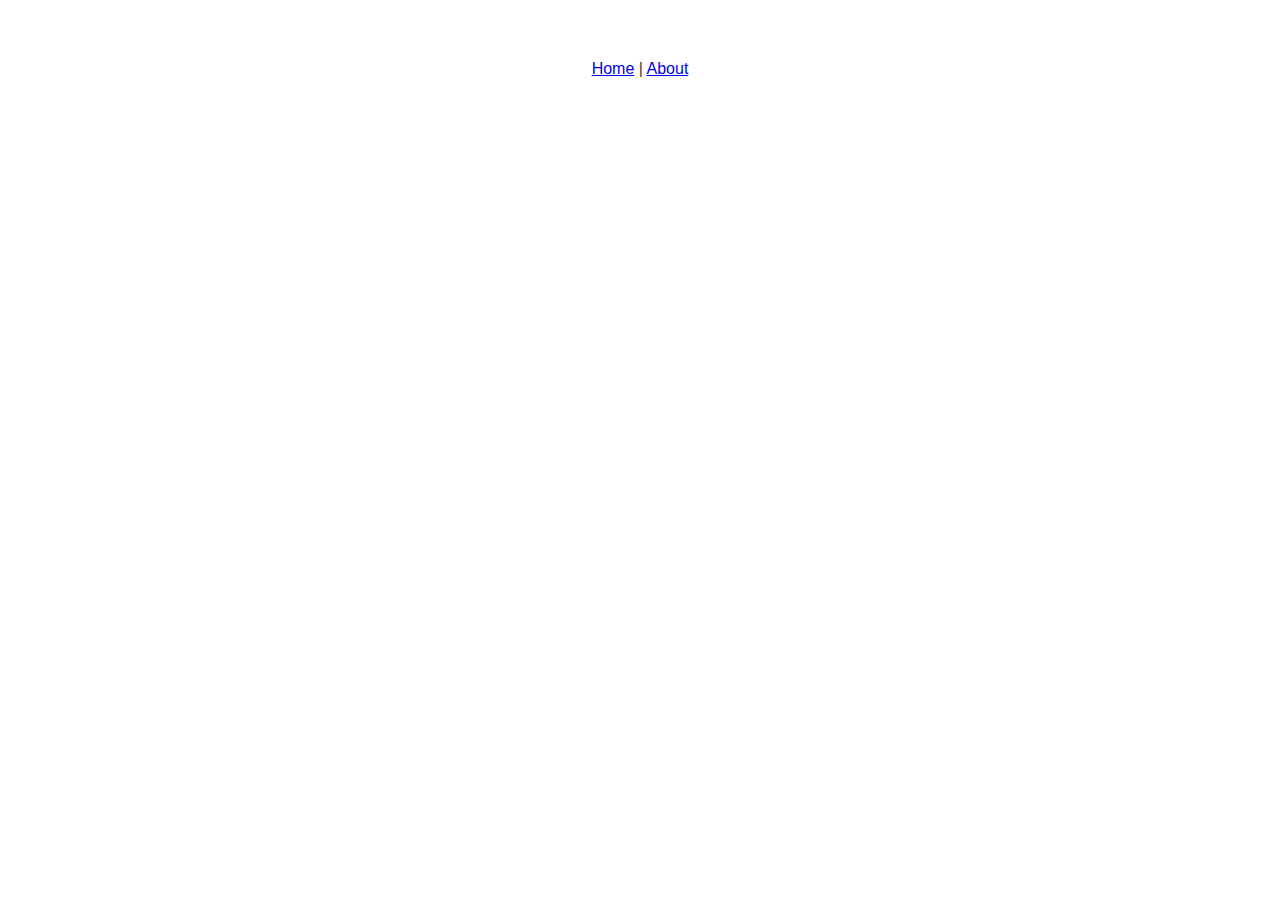
==== index.html @ b5266760 "" ====
﻿<!DOCTYPE html>
<html lang=en>
<head>
    <meta charset=utf-8>
    <meta http-equiv=X-UA-Compatible content="IE=edge">
    <meta name=viewport content="width=device-width,initial-scale=1"><!--[if IE]><link rel="icon" href="/favicon.ico"><![endif]-->
    <title>vue-pwa</title>
    <link href=/js/about.816a84da.js rel=prefetch>
    <link href=/css/app.07750eee.css rel=preload as=style>
    <link href=/js/app.791ff9b4.js rel=preload as=script>
    <link href=/js/chunk-vendors.366cff6e.js rel=preload as=script>
    <link href=/css/app.07750eee.css rel=stylesheet>
    <link rel=icon type=image/png sizes=32x32 href=/img/icons/favicon-32x32.png>
    <link rel=icon type=image/png sizes=16x16 href=/img/icons/favicon-16x16.png>
    <link rel=manifest href=/manifest.json>
    <meta name=theme-color content=#4DBA87>
    <meta name=apple-mobile-web-app-capable content=no>
    <meta name=apple-mobile-web-app-status-bar-style content=default>
    <meta name=apple-mobile-web-app-title content=vue-pwa>
    <link rel=apple-touch-icon href=/img/icons/apple-touch-icon-152x152.png>
    <link rel=mask-icon href=/img/icons/safari-pinned-tab.svg color=#4DBA87>
    <meta name=msapplication-TileImage content=/img/icons/msapplication-icon-144x144.png>
    <meta name=msapplication-TileColor content=#000000>
</head>
<body>
    <noscript><strong>We're sorry but vue-pwa doesn't work properly without JavaScript enabled. Please enable it to continue.</strong></noscript><div id=app></div>
    <script src=/js/chunk-vendors.366cff6e.js></script>
    <script src=/js/app.791ff9b4.js></script>
</body>
</html>
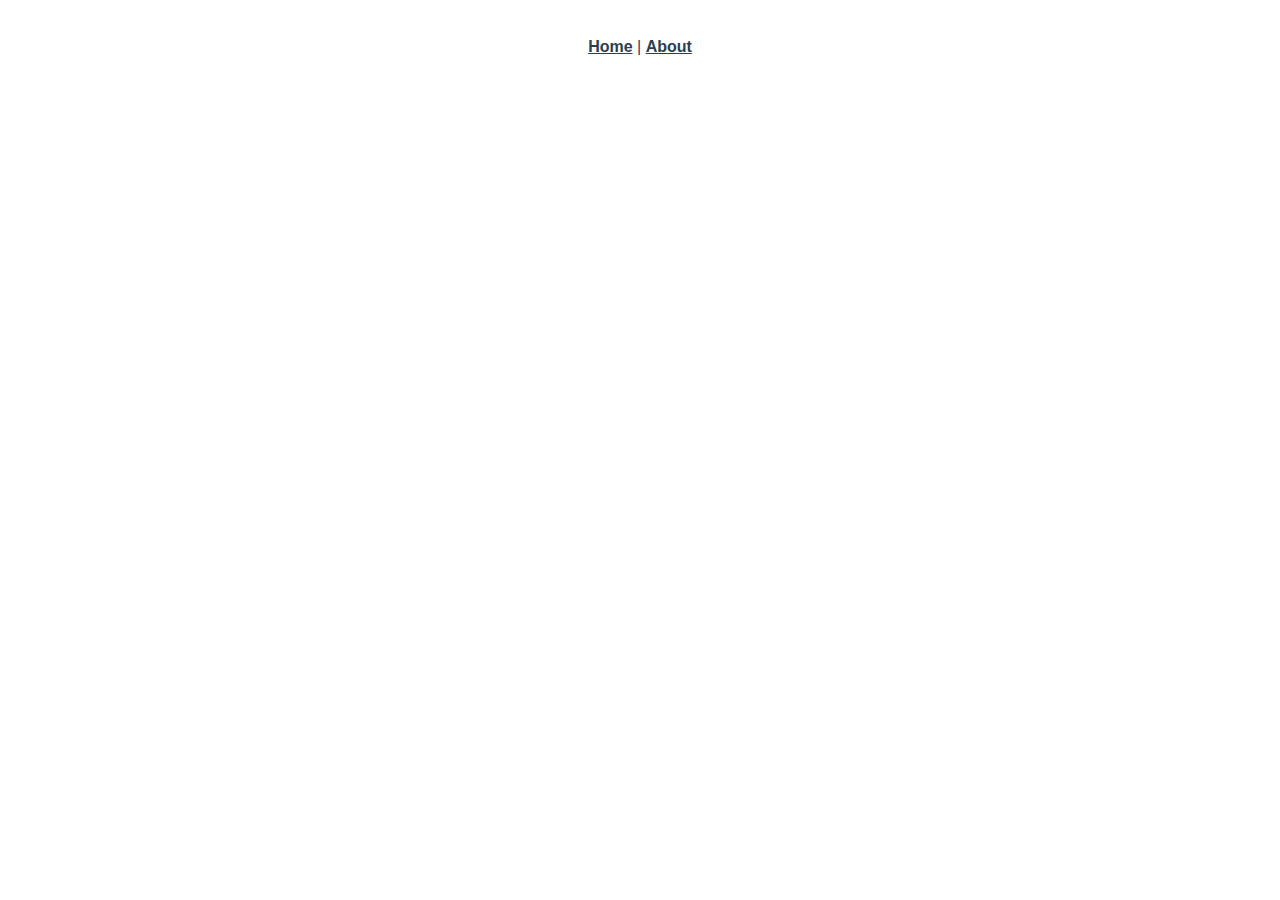
==== commit 45101fd1: "Enter" ====
--- a/index.html
+++ b/index.html
@@ -1,30 +1 @@
-﻿<!DOCTYPE html>
-<html lang=en>
-<head>
-    <meta charset=utf-8>
-    <meta http-equiv=X-UA-Compatible content="IE=edge">
-    <meta name=viewport content="width=device-width,initial-scale=1"><!--[if IE]><link rel="icon" href="/favicon.ico"><![endif]-->
-    <title>vue-pwa</title>
-    <link href=/js/about.816a84da.js rel=prefetch>
-    <link href=/css/app.07750eee.css rel=preload as=style>
-    <link href=/js/app.791ff9b4.js rel=preload as=script>
-    <link href=/js/chunk-vendors.366cff6e.js rel=preload as=script>
-    <link href=/css/app.07750eee.css rel=stylesheet>
-    <link rel=icon type=image/png sizes=32x32 href=/img/icons/favicon-32x32.png>
-    <link rel=icon type=image/png sizes=16x16 href=/img/icons/favicon-16x16.png>
-    <link rel=manifest href=/manifest.json>
-    <meta name=theme-color content=#4DBA87>
-    <meta name=apple-mobile-web-app-capable content=no>
-    <meta name=apple-mobile-web-app-status-bar-style content=default>
-    <meta name=apple-mobile-web-app-title content=vue-pwa>
-    <link rel=apple-touch-icon href=/img/icons/apple-touch-icon-152x152.png>
-    <link rel=mask-icon href=/img/icons/safari-pinned-tab.svg color=#4DBA87>
-    <meta name=msapplication-TileImage content=/img/icons/msapplication-icon-144x144.png>
-    <meta name=msapplication-TileColor content=#000000>
-</head>
-<body>
-    <noscript><strong>We're sorry but vue-pwa doesn't work properly without JavaScript enabled. Please enable it to continue.</strong></noscript><div id=app></div>
-    <script src=/js/chunk-vendors.366cff6e.js></script>
-    <script src=/js/app.791ff9b4.js></script>
-</body>
-</html>+<!DOCTYPE html><html lang=en><head><meta charset=utf-8><meta http-equiv=X-UA-Compatible content="IE=edge"><meta name=viewport content="width=device-width,initial-scale=1"><!--[if IE]><link rel="icon" href="favicon.ico"><![endif]--><title>vue-pwa</title><link href=js/about.594992fb.js rel=prefetch><link href=css/app.24459fb3.css rel=preload as=style><link href=js/app.ac1ef1a3.js rel=preload as=script><link href=js/chunk-vendors.366cff6e.js rel=preload as=script><link href=css/app.24459fb3.css rel=stylesheet><link rel=icon type=image/png sizes=32x32 href=img/icons/favicon-32x32.png><link rel=icon type=image/png sizes=16x16 href=img/icons/favicon-16x16.png><link rel=manifest href=manifest.json><meta name=theme-color content=#4DBA87><meta name=apple-mobile-web-app-capable content=no><meta name=apple-mobile-web-app-status-bar-style content=default><meta name=apple-mobile-web-app-title content=vue-pwa><link rel=apple-touch-icon href=img/icons/apple-touch-icon-152x152.png><link rel=mask-icon href=img/icons/safari-pinned-tab.svg color=#4DBA87><meta name=msapplication-TileImage content=img/icons/msapplication-icon-144x144.png><meta name=msapplication-TileColor content=#000000></head><body><noscript><strong>We're sorry but vue-pwa doesn't work properly without JavaScript enabled. Please enable it to continue.</strong></noscript><div id=app></div><script src=js/chunk-vendors.366cff6e.js></script><script src=js/app.ac1ef1a3.js></script></body></html>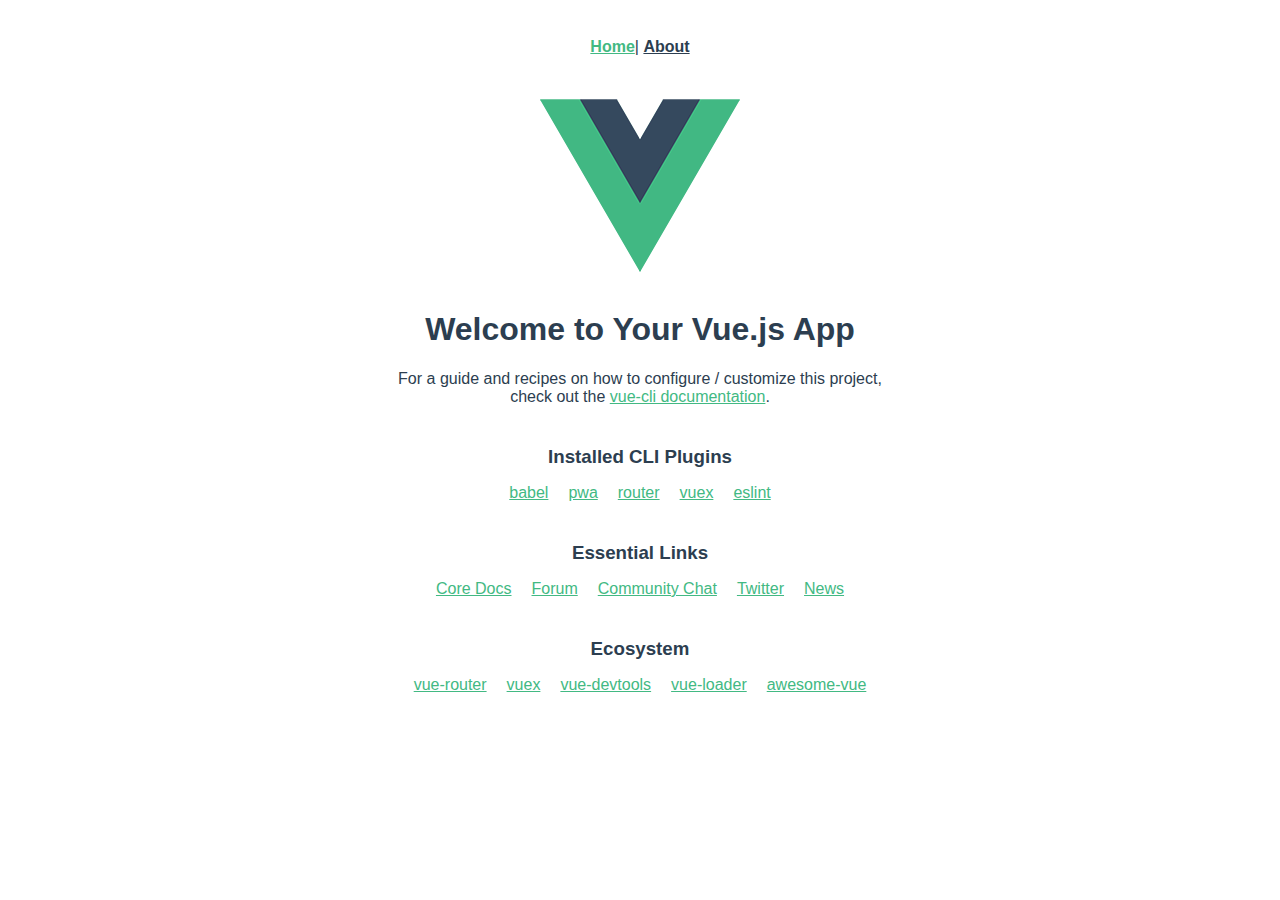
==== commit 08838fa2: "hash路由" ====
--- a/index.html
+++ b/index.html
@@ -1 +1 @@
-<!DOCTYPE html><html lang=en><head><meta charset=utf-8><meta http-equiv=X-UA-Compatible content="IE=edge"><meta name=viewport content="width=device-width,initial-scale=1"><!--[if IE]><link rel="icon" href="favicon.ico"><![endif]--><title>vue-pwa</title><link href=js/about.594992fb.js rel=prefetch><link href=css/app.24459fb3.css rel=preload as=style><link href=js/app.ac1ef1a3.js rel=preload as=script><link href=js/chunk-vendors.366cff6e.js rel=preload as=script><link href=css/app.24459fb3.css rel=stylesheet><link rel=icon type=image/png sizes=32x32 href=img/icons/favicon-32x32.png><link rel=icon type=image/png sizes=16x16 href=img/icons/favicon-16x16.png><link rel=manifest href=manifest.json><meta name=theme-color content=#4DBA87><meta name=apple-mobile-web-app-capable content=no><meta name=apple-mobile-web-app-status-bar-style content=default><meta name=apple-mobile-web-app-title content=vue-pwa><link rel=apple-touch-icon href=img/icons/apple-touch-icon-152x152.png><link rel=mask-icon href=img/icons/safari-pinned-tab.svg color=#4DBA87><meta name=msapplication-TileImage content=img/icons/msapplication-icon-144x144.png><meta name=msapplication-TileColor content=#000000></head><body><noscript><strong>We're sorry but vue-pwa doesn't work properly without JavaScript enabled. Please enable it to continue.</strong></noscript><div id=app></div><script src=js/chunk-vendors.366cff6e.js></script><script src=js/app.ac1ef1a3.js></script></body></html>+<!DOCTYPE html><html lang=en><head><meta charset=utf-8><meta http-equiv=X-UA-Compatible content="IE=edge"><meta name=viewport content="width=device-width,initial-scale=1"><!--[if IE]><link rel="icon" href="favicon.ico"><![endif]--><title>vue-pwa</title><link href=js/about.594992fb.js rel=prefetch><link href=css/app.24459fb3.css rel=preload as=style><link href=js/app.0be50e1b.js rel=preload as=script><link href=js/chunk-vendors.366cff6e.js rel=preload as=script><link href=css/app.24459fb3.css rel=stylesheet><link rel=icon type=image/png sizes=32x32 href=img/icons/favicon-32x32.png><link rel=icon type=image/png sizes=16x16 href=img/icons/favicon-16x16.png><link rel=manifest href=manifest.json><meta name=theme-color content=#4DBA87><meta name=apple-mobile-web-app-capable content=no><meta name=apple-mobile-web-app-status-bar-style content=default><meta name=apple-mobile-web-app-title content=vue-pwa><link rel=apple-touch-icon href=img/icons/apple-touch-icon-152x152.png><link rel=mask-icon href=img/icons/safari-pinned-tab.svg color=#4DBA87><meta name=msapplication-TileImage content=img/icons/msapplication-icon-144x144.png><meta name=msapplication-TileColor content=#000000></head><body><noscript><strong>We're sorry but vue-pwa doesn't work properly without JavaScript enabled. Please enable it to continue.</strong></noscript><div id=app></div><script src=js/chunk-vendors.366cff6e.js></script><script src=js/app.0be50e1b.js></script></body></html>